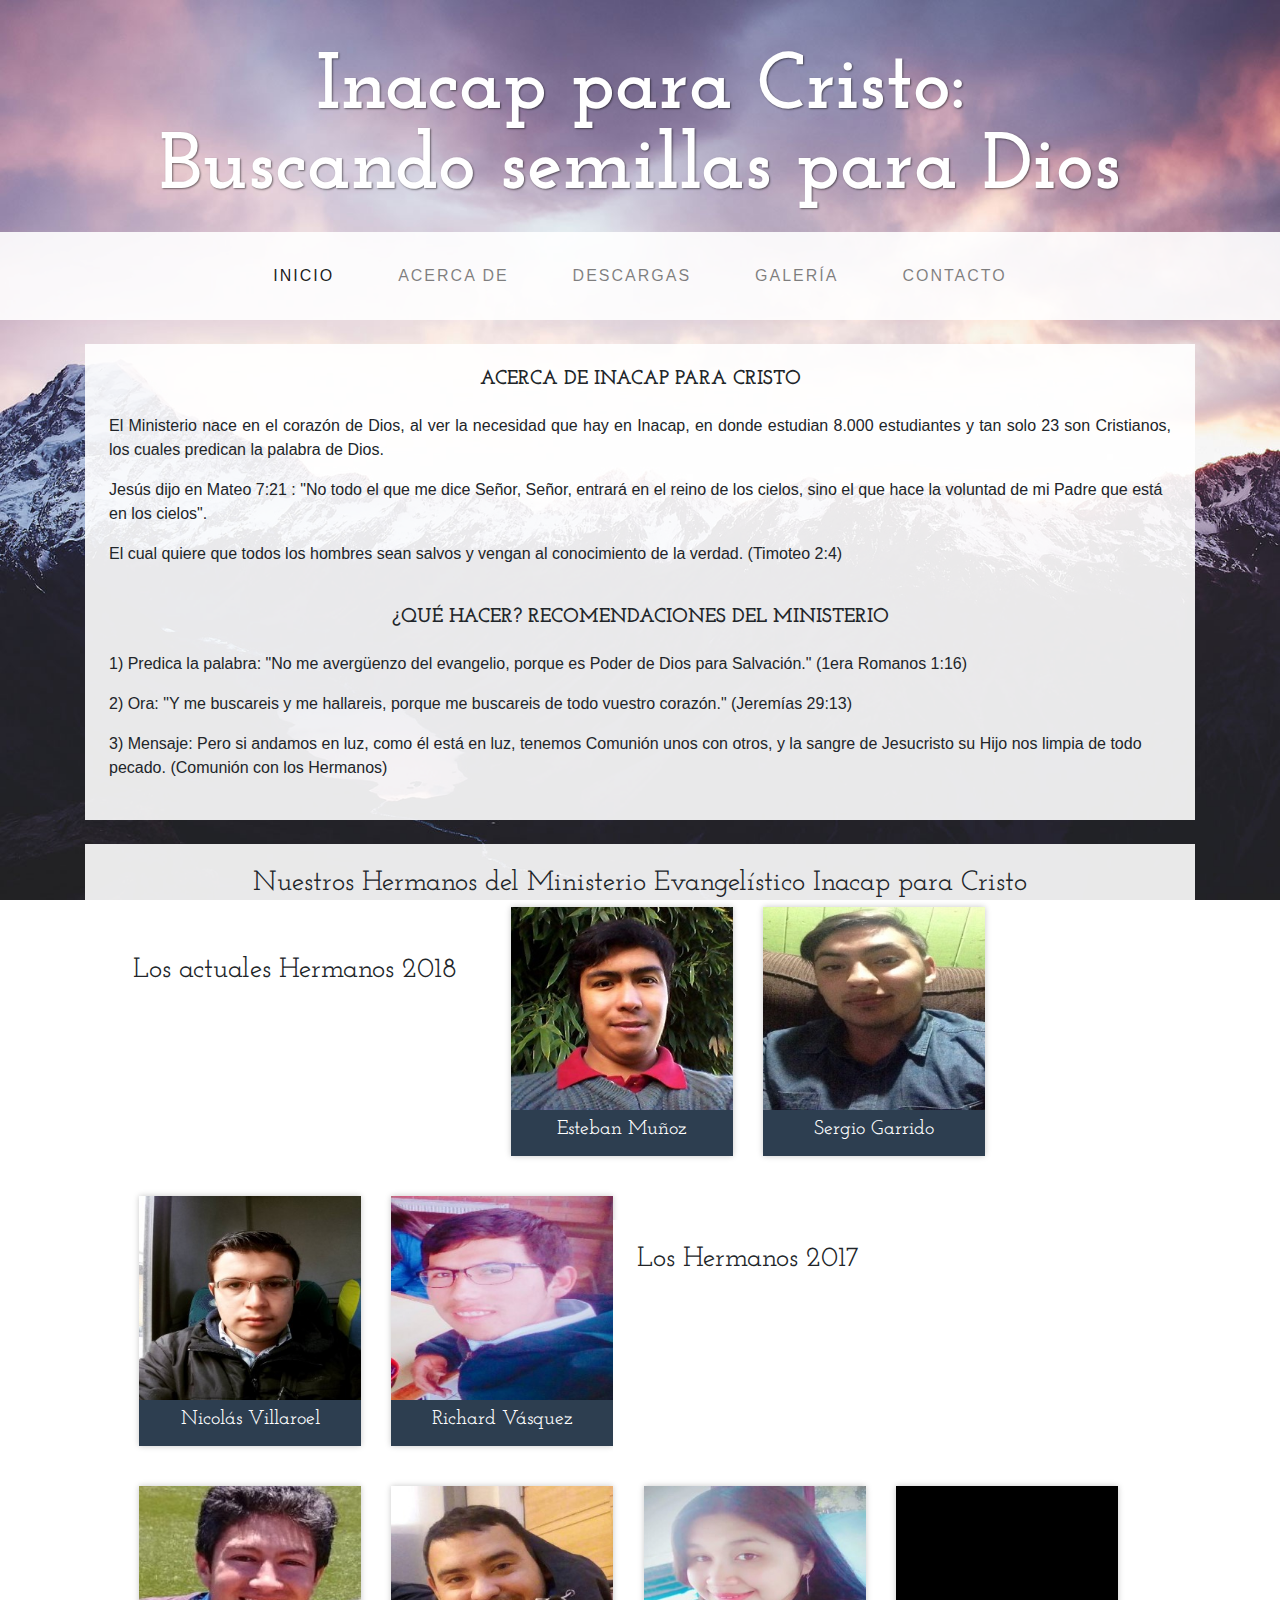
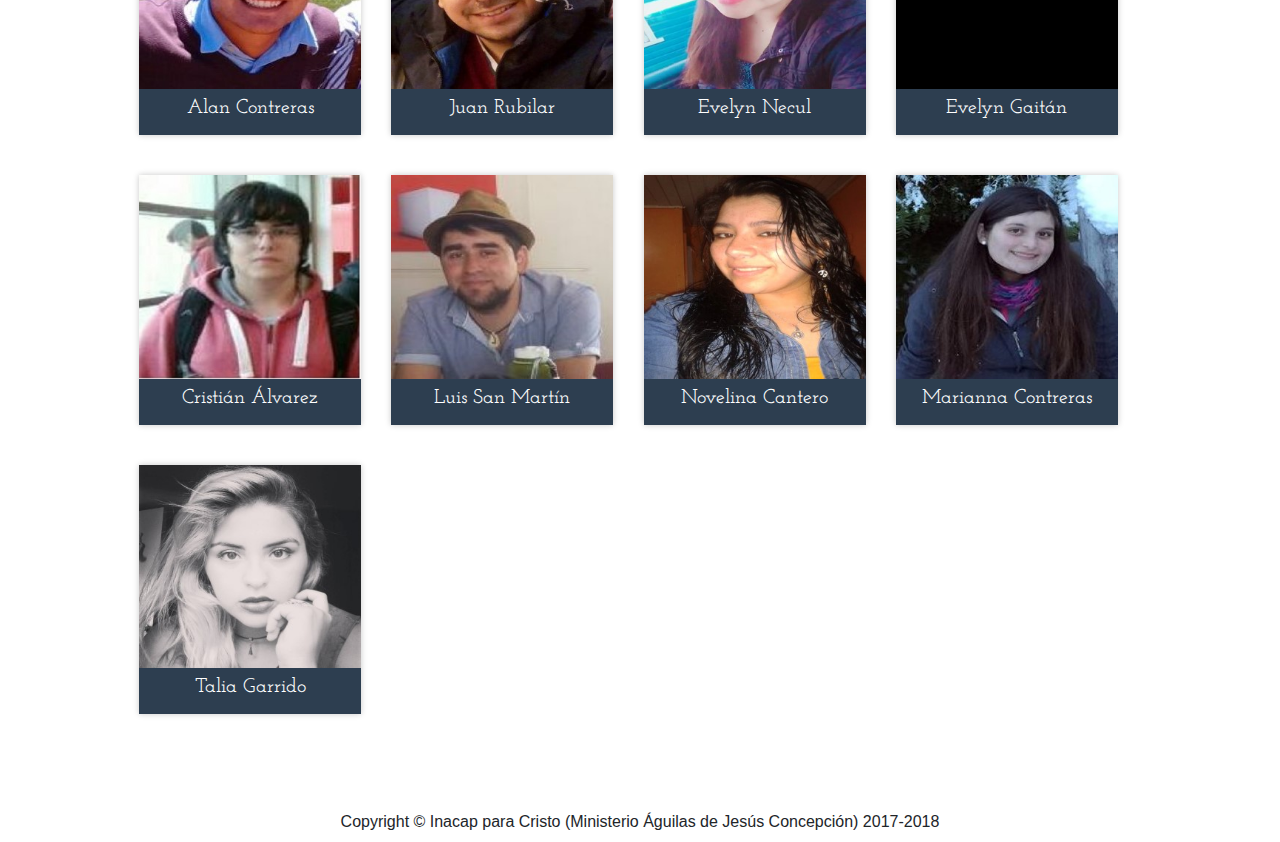
==== about.html @ 5f79b161 "Add files via upload" ====
<!DOCTYPE html>
<html lang="es">
<head>
<meta charset="utf-8">
<meta name="viewport" content="width=device-width, initial-scale=1, shrink-to-fit=no">
<meta name="description" content="">
<meta name="author" content="">
<title> :: Acerca de :: Inacap para Cristo :: </title>
<link rel="icon" type="image/ico" href="img/icono.ico">
<link href="vendor/bootstrap/css/bootstrap.min.css" rel="stylesheet">
<link href="acercade/css/estilos.css" rel="stylesheet">
<link href="https://fonts.googleapis.com/css?family=Josefin+Slab" rel="stylesheet">
<link href="https://fonts.googleapis.com/css?family=Josefin+Slab" rel="stylesheet">
<link href="css/business-casual.css" rel="stylesheet">
</head>
<body>
<div class="tagline-upper text-center text-heading text-shadow text-white mt-5 d-none d-lg-block">Inacap para Cristo:<br> Buscando semillas para Dios</div><br>
<nav class="navbar navbar-expand-lg navbar-light bg-faded py-lg-4">
<div class="container">
<a class="navbar-brand text-uppercase text-expanded font-weight-bold d-lg-none" href="#"></a>
<button class="navbar-toggler" type="button" data-toggle="collapse" data-target="#navbarResponsive" aria-controls="navbarResponsive" aria-expanded="false" aria-label="Toggle navigation">
<span class="navbar-toggler-icon"></span>
</button>
<div class="collapse navbar-collapse" id="navbarResponsive">
<ul class="navbar-nav mx-auto">
<li class="nav-item active px-lg-4"><a class="nav-link text-uppercase text-expanded" href="index.html">Inicio<span class="sr-only">(current)</span></a></li>
<li class="nav-item px-lg-4"><a class="nav-link text-uppercase text-expanded" href="about.html">Acerca de</a></li>
<li class="nav-item px-lg-4"><a class="nav-link text-uppercase text-expanded"  href="javascript:if (confirm('Error al procesar la página Descargas, si ve este mensaje, contactarse con el Administrador')) {parent.location='';};">Descargas</a></li>
<li class="nav-item px-lg-4"><a class="nav-link text-uppercase text-expanded"  href="javascript:if (confirm('Error al procesar la página Galería, si ve este mensaje, contactarse con el Administrador')) {parent.location='';};">Galería</a></li>
<li class="nav-item px-lg-4"><a class="nav-link text-uppercase text-expanded"  href="javascript:if (confirm('Error al procesar la página Contacto, si ve este mensaje, contactarse con el Administrador')) {parent.location='';};">Contacto</a></li>
</ul>
</div>
</div>
</nav>
<div class="container">
<div class="bg-faded p-4 my-4">
<h2 class="text-center text-lg text-uppercase my-0"><strong>Acerca de Inacap para Cristo</strong><br>
</h2><br>
<p align="justify">El Ministerio nace en el corazón de Dios, al ver la necesidad que hay
en Inacap, en donde estudian 8.000 estudiantes y tan solo 23 son Cristianos, los cuales
predican la palabra de Dios.</p>
<p>Jesús dijo en Mateo 7:21 : "No todo el que me dice Señor, Señor, entrará en el reino de
los cielos, sino el que hace la voluntad de mi Padre que está en los cielos".</p>
<p>El cual quiere que todos los hombres sean salvos y vengan al conocimiento de la verdad.
(Timoteo 2:4)</p><br>
<h2 class="text-center text-lg text-uppercase my-0"><strong>¿Qué hacer? Recomendaciones del Ministerio</strong></h2><br>
<p>1) Predica la palabra: "No me avergüenzo del evangelio, porque es Poder de Dios
para Salvación." (1era Romanos 1:16)</p>
<p>2) Ora: "Y me buscareis y me hallareis, porque me buscareis de todo vuestro corazón."
(Jeremías 29:13)</p>
<p>3) Mensaje: Pero si andamos en luz, como él está en luz, tenemos Comunión unos con otros, y la
sangre de Jesucristo su Hijo nos limpia de todo pecado. (Comunión con los Hermanos)</p>

  </div>
</div>
</div>
<div class="container">
<div class="bg-faded p-4 my-4">
<h3 align="center">Nuestros Hermanos del Ministerio Evangelístico Inacap para Cristo</h3>
<section class="products-list">
<div class="bg-faded p-4 my-4"><h3>Los actuales Hermanos 2018</h3></div>
<div class="product-item" category="group1">
<img src="acercade/images/ems.jpg" alt="" >
<a href="#"><h5>Esteban Muñoz</h5></a>
</div>
<div class="product-item" category="group2">
<img src="acercade/images/sgm.jpg" alt="" >
<a href="#"><h5>Sergio Garrido</h5></a>
</div>
<div class="product-item" category="group2">
<img src="acercade/images/nv.jpg" alt="" >
<a href="#"><h5>Nicolás Villaroel</h5></a>
</div>
<div class="product-item" category="lideres">
<img src="acercade/images/rgv.jpg" alt="" >
<a href="#"><h5>Richard Vásquez</h5></a>
</div>
<div class="bg-faded p-4 my-4"><h3>Los Hermanos 2017</h3></div>
<div class="product-item" category="lideres">
<img src="acercade/images/ac.jpg" alt="" >
<a href="#"><h5>Alan Contreras</h5></a>
</div>
<div class="product-item" category="group1">
<img src="acercade/images/jrr.jpg" alt="" >
<a href="#"><h5>Juan Rubilar</h5></a>
</div>
<div class="product-item" category="group1">
<img src="acercade/images/enm.jpg" alt="" >
<a href="#"><h5>Evelyn Necul</h5></a>
</div>
<div class="product-item" category="group1">
<img src="acercade/images/blank.jpg" alt="" >
<a href="#"><h5>Evelyn Gaitán</h5></a>
</div>
<div class="product-item" category="group1">
<img src="acercade/images/caq.jpg" alt="" >
<a href="#"><h5>Cristián Álvarez</h5></a>
</div>
<div class="product-item" category="group1">
<img src="acercade/images/lsm.jpg" alt="" >
<a href="#"><h5>Luis San Martín</h5></a>
</div>
<div class="product-item" category="group1">
<img src="acercade/images/nc.jpg" alt="" >
<a href="#"><h5>Novelina Cantero</h5></a>
</div>
<div class="product-item" category="group1">
<img src="acercade/images/mc.jpg" alt="" >
<a href="#"><h5>Marianna Contreras</h5></a>
</div>
<div class="product-item" category="group2">
<img src="acercade/images/tgm.jpg" alt="" >
<a href="#"><h5>Talia Garrido</h5></a>
</div>
</section>
</div>
</div>
<footer class="bg-faded text-center py-2">
<div class="container">
<p class="m-0">Copyright &copy; Inacap para Cristo (Ministerio Águilas de Jesús Concepción) 2017-2018</p>
</div>
</footer>


<script src="vendor/jquery/jquery.min.js"></script>
<script src="vendor/popper/popper.min.js"></script>
<script src="vendor/bootstrap/js/bootstrap.min.js"></script>

<script src="acercade/js/jquery-3.2.1.js"></script>
<script src="acercade/js/script.js"></script>
  
<script type="text/javascript">
//<![CDATA[
function right(e) {
if (navigator.appName == 'Netscape' && e.which == 3) {
alert('El Administrador ha bloqueado el uso de botón derecho. Perdonen las molestías');  
return false;}else
if (navigator.appName == 'Microsoft Internet Explorer' 
&& event.button==2) {
alert('Prohibido clic derecho');return false;}return true;}
document.onmousedown = right;
//]]>
</script>



</body>
</html>
---- acercade/css/estilos.css ----
.wrap{
	max-width: 1100px;
	width: 90%;
	margin: auto;
}

.wrap > h1{
	color: #494B4D;
	font-weight: 400;
	display: flex;
	flex-direction: column;
	text-align: center;
	margin: 15px 0px;
}

.wrap > h1:after{
	content: '';
	width: 100%;
	height: 1px;
	background: #C7C7C7;
	margin: 20px 0;
}




/* PRODUCTOS ============*/

.products-list{
	width: 95%;
	display: flex;
	flex-wrap: wrap;
}


.products-list .product-item{
	width: 22%;
	margin-left: 3%;
	margin-bottom: 40px;
	box-shadow: 0px 0px 6px 0px rgba(0,0,0,0.22);

	display: flex;
	flex-direction: column;
	align-items: center;
	align-self: flex-start;

	transition: all .4s;
}

.products-list .product-item img{
	width: 100%;
}

.products-list .product-item a{
	display: block;
	width: 100%;
	padding: 8px 0;
	background: #2D3E50;

	color: #fff;
	text-align: center;
	text-decoration: none;
}
---- css/business-casual.css ----
/*!
 * Start Bootstrap - Business Casual (http://startbootstrap.com/template-overviews/business-casual)
 * Copyright 2013-2017 Start Bootstrap
 * Licensed under MIT (https://github.com/BlackrockDigital/startbootstrap-business-casual/blob/master/LICENSE)
 */

body {
  font-family: "Open Sans", Helvetica, Arial, sans-serif;
  background: url('../img/bg.jpg') no-repeat center center fixed;
  -webkit-background-size: cover;
  -moz-background-size: cover;
  background-size: cover;
  -o-background-size: cover;
}

h1, h2, h3, h4, h5, h6, .text-heading {
  font-family: 'Josefin Slab', serif;
}

h1 {
  font-size: 4rem;
}

.tagline-upper {
  font-size: 5rem;
  font-weight: 700;
  line-height: 1;
}

.tagline-lower {
  font-size: 1.2rem;
  line-height: 1;
}

.text-expanded {
  letter-spacing: 2px;
}

.text-shadow {
  text-shadow: 1px 1px 2px rgba(0, 0, 0, 0.5);
}

.text-lg {
  font-size: 1.25rem;
}

.bg-faded {
  background-color: rgba(255, 255, 255, 0.9);
}

.bg-overlay {
  background-color: rgba(0, 0, 0, 0.7);
}

hr.divider {
  border-color: #292b2c;
  max-width: 250px;
}

.map-container iframe {
  pointer-events: none;
}

.map-container iframe.clicked {
  pointer-events: auto;
}

.carouselExampleIndicators > .item {
 position: relative;
 display: none;
 -webkit-transition: 1s ease-in-out left;
 -moz-transition: 1s ease-in-out left;
 -o-transition: 1s ease-in-out left;
 transition: 1s ease-in-out left;
}


In the bootstrap.js:

.emulateTransitionEnd(30)
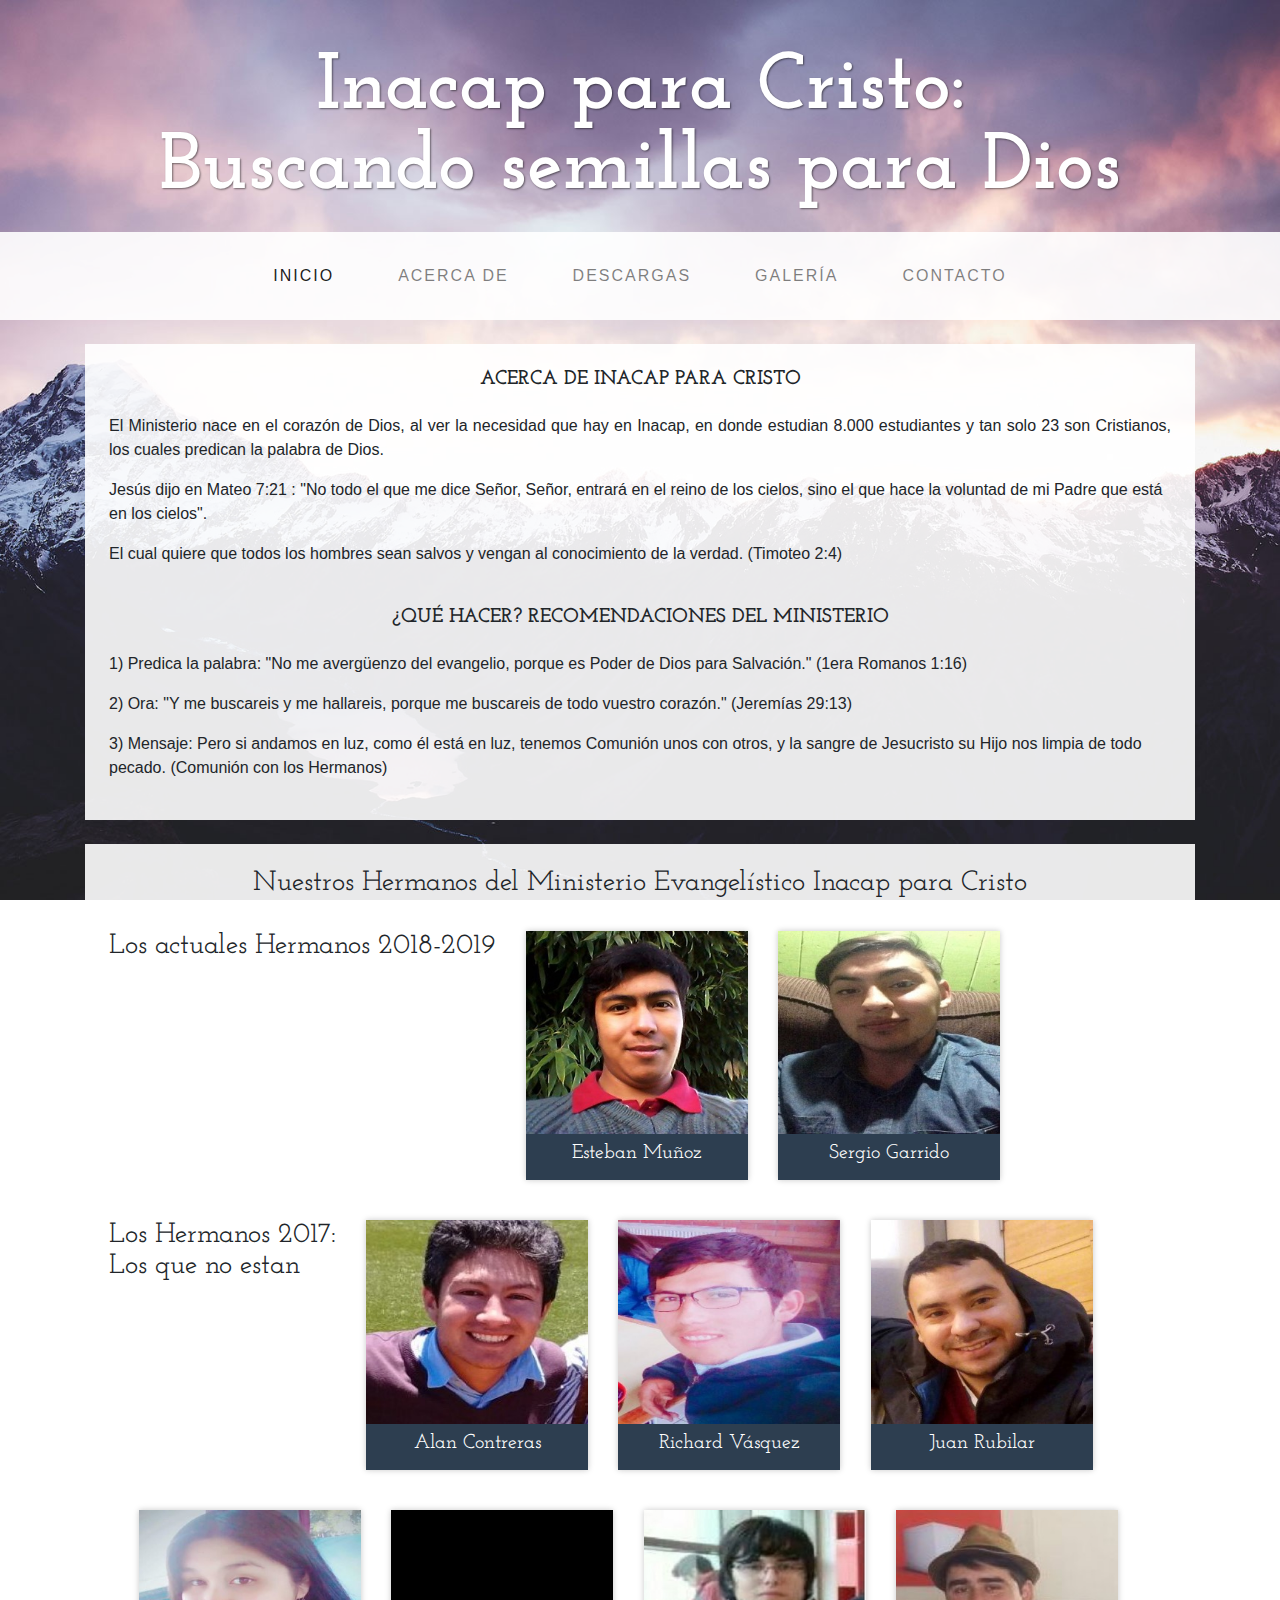
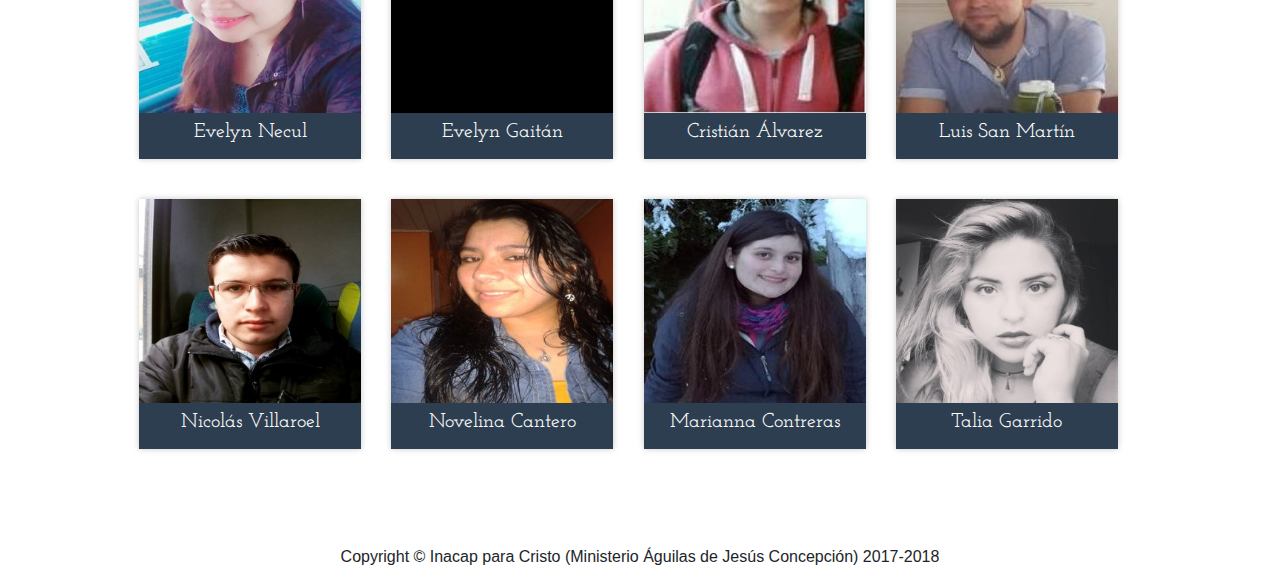
==== commit 98c58e75: "Add files via upload" ====
--- a/about.html
+++ b/about.html
@@ -56,9 +56,9 @@
 </div>
 <div class="container">
 <div class="bg-faded p-4 my-4">
-<h3 align="center">Nuestros Hermanos del Ministerio Evangelístico Inacap para Cristo</h3>
+<h3 align="center">Nuestros Hermanos del Ministerio Evangelístico Inacap para Cristo</h3><br>
 <section class="products-list">
-<div class="bg-faded p-4 my-4"><h3>Los actuales Hermanos 2018</h3></div>
+<h3>Los actuales Hermanos 2018-2019</h3><br>
 <div class="product-item" category="group1">
 <img src="acercade/images/ems.jpg" alt="" >
 <a href="#"><h5>Esteban Muñoz</h5></a>
@@ -67,18 +67,16 @@
 <img src="acercade/images/sgm.jpg" alt="" >
 <a href="#"><h5>Sergio Garrido</h5></a>
 </div>
-<div class="product-item" category="group2">
-<img src="acercade/images/nv.jpg" alt="" >
-<a href="#"><h5>Nicolás Villaroel</h5></a>
+
+
+<h3>Los Hermanos 2017:<br> Los que no estan </h3>
+<div class="product-item" category="lideres">
+<img src="acercade/images/ac.jpg" alt="" >
+<a href="#"><h5>Alan Contreras</h5></a>
 </div>
 <div class="product-item" category="lideres">
 <img src="acercade/images/rgv.jpg" alt="" >
 <a href="#"><h5>Richard Vásquez</h5></a>
-</div>
-<div class="bg-faded p-4 my-4"><h3>Los Hermanos 2017</h3></div>
-<div class="product-item" category="lideres">
-<img src="acercade/images/ac.jpg" alt="" >
-<a href="#"><h5>Alan Contreras</h5></a>
 </div>
 <div class="product-item" category="group1">
 <img src="acercade/images/jrr.jpg" alt="" >
@@ -99,6 +97,10 @@
 <div class="product-item" category="group1">
 <img src="acercade/images/lsm.jpg" alt="" >
 <a href="#"><h5>Luis San Martín</h5></a>
+</div>
+<div class="product-item" category="group2">
+<img src="acercade/images/nv.jpg" alt="" >
+<a href="#"><h5>Nicolás Villaroel</h5></a>
 </div>
 <div class="product-item" category="group1">
 <img src="acercade/images/nc.jpg" alt="" >
